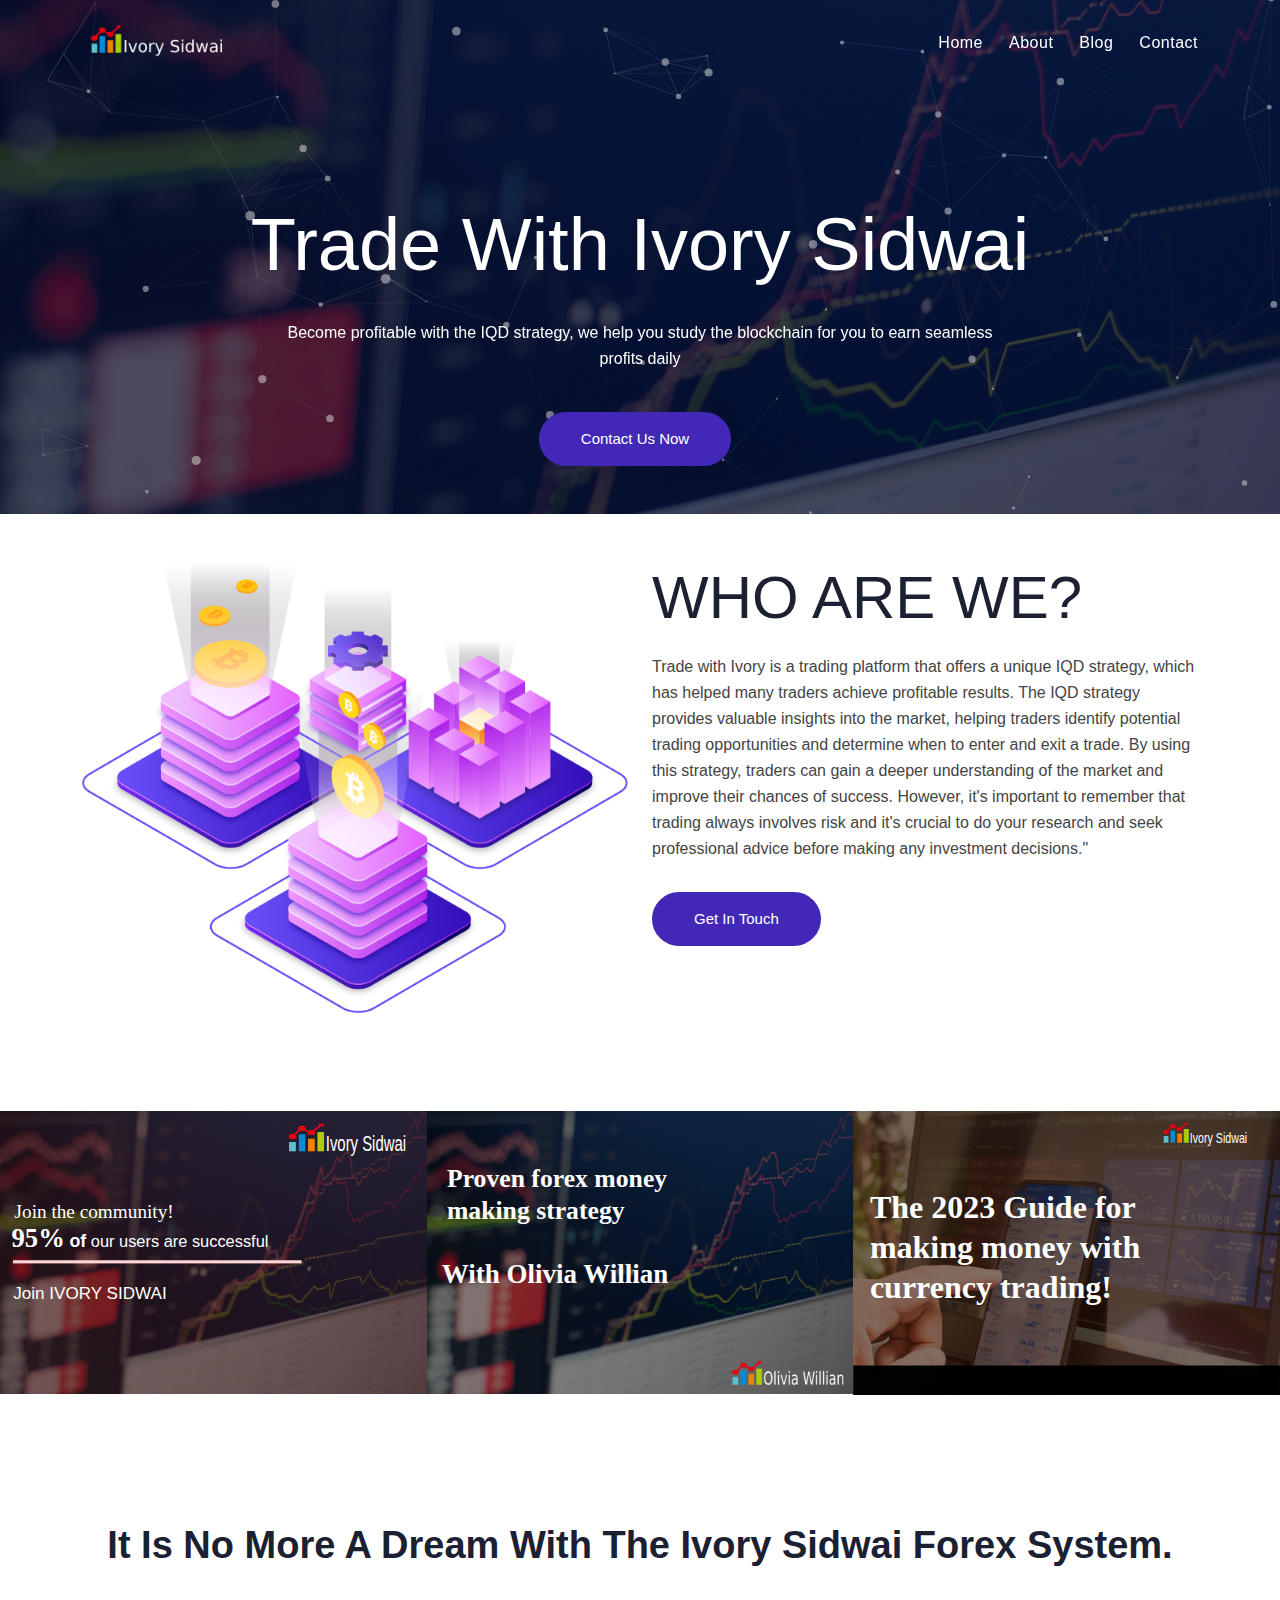
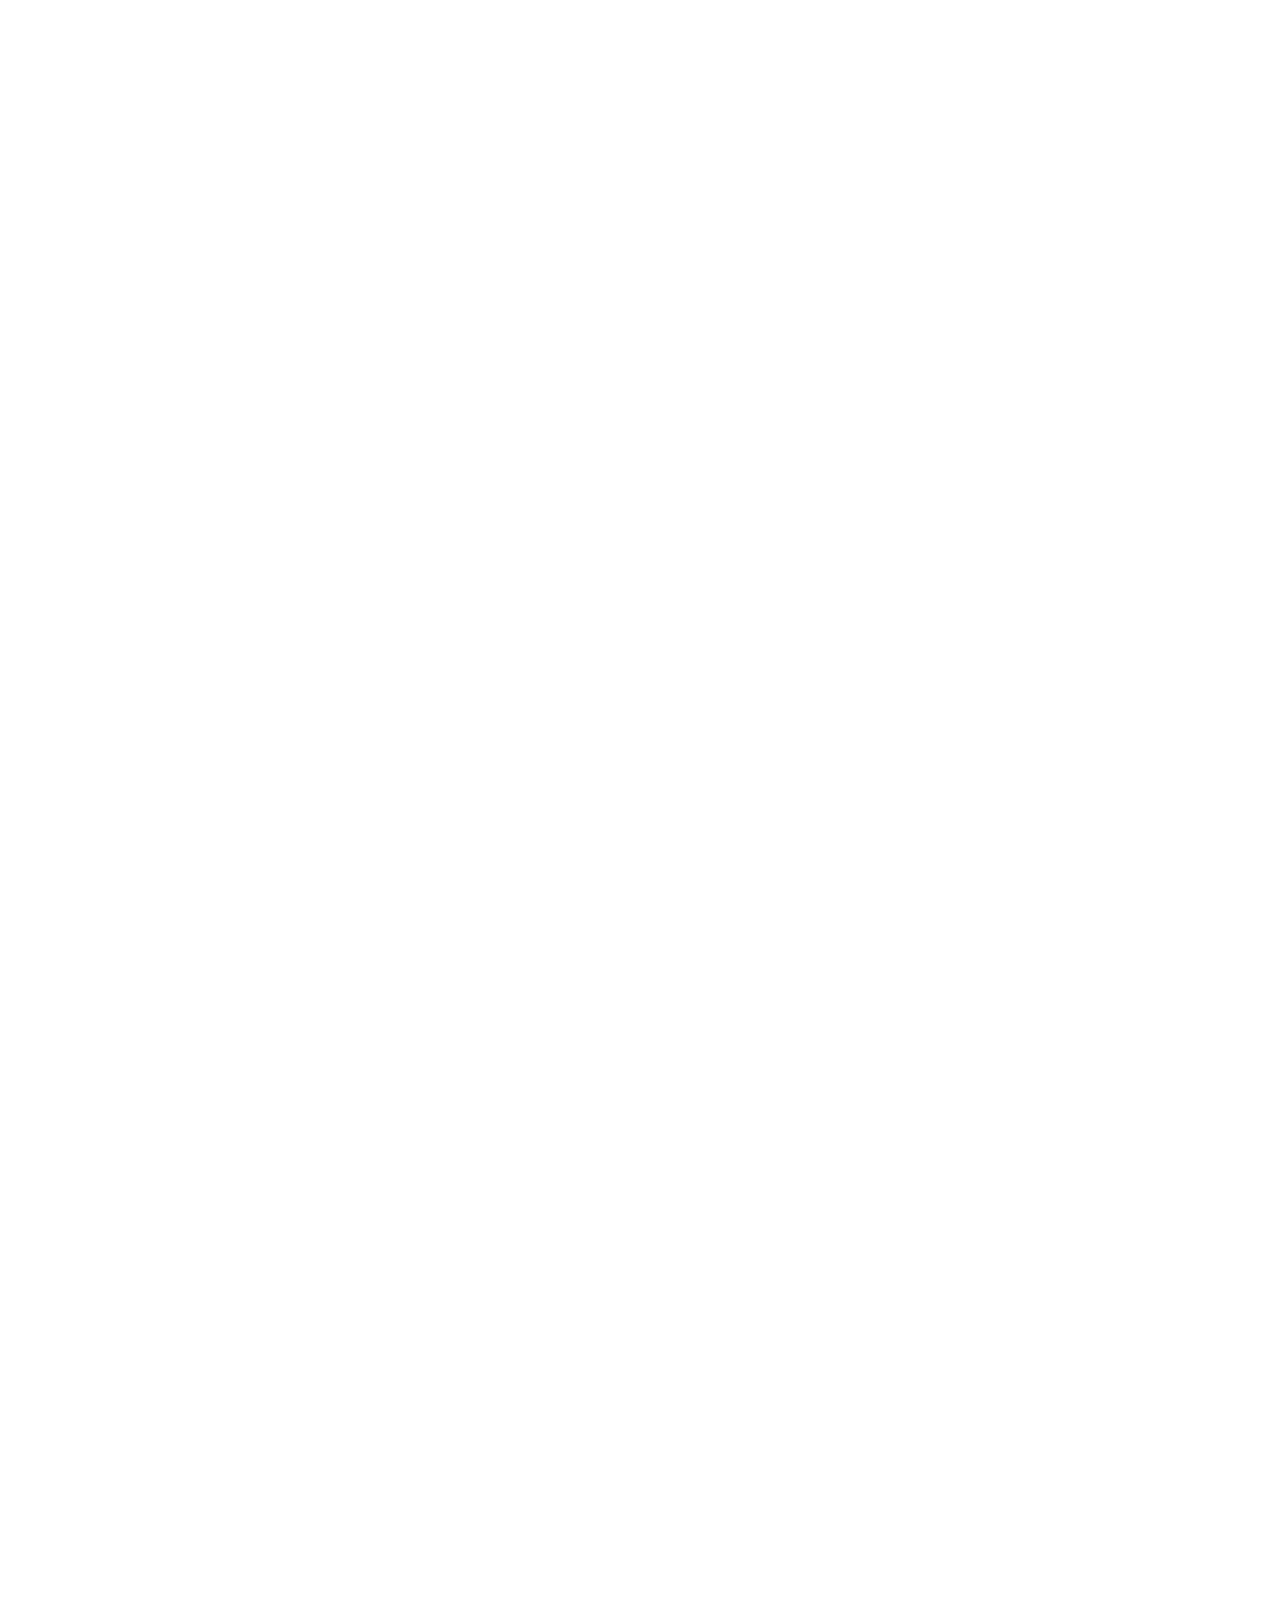
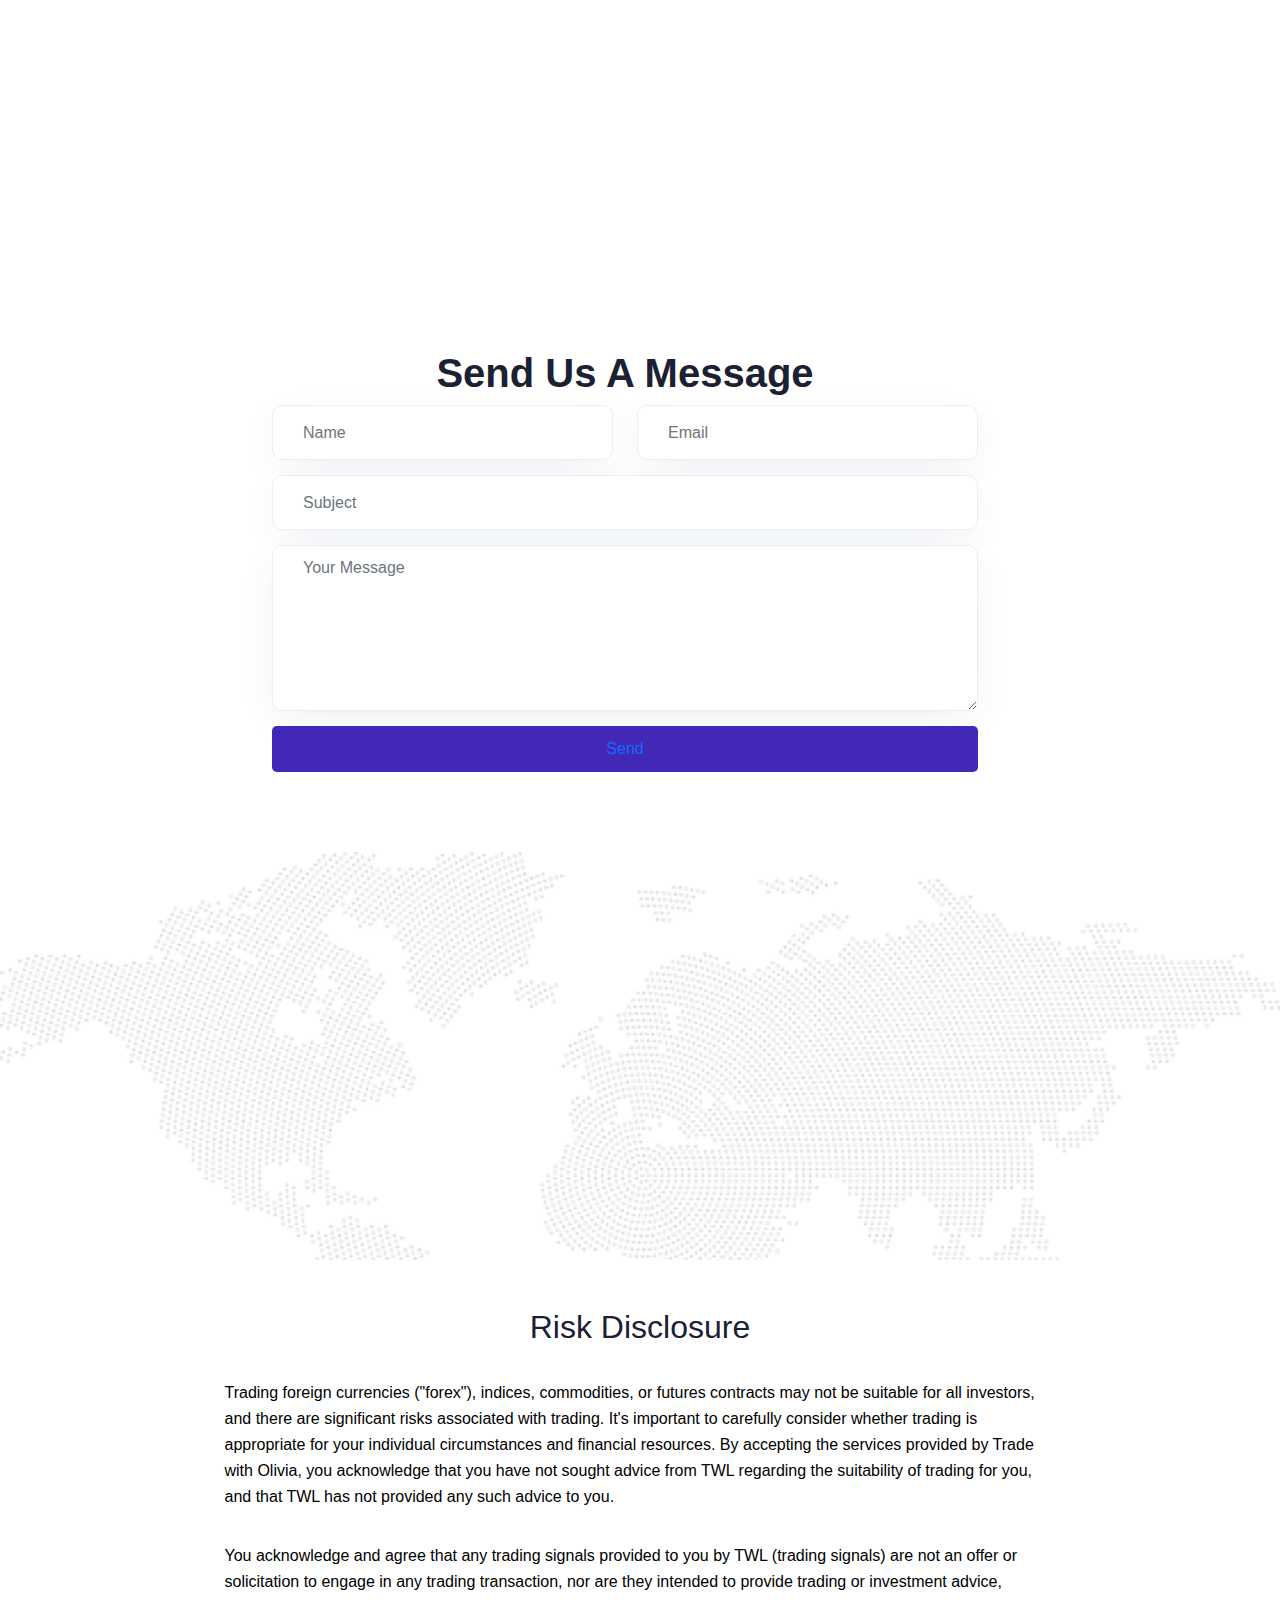
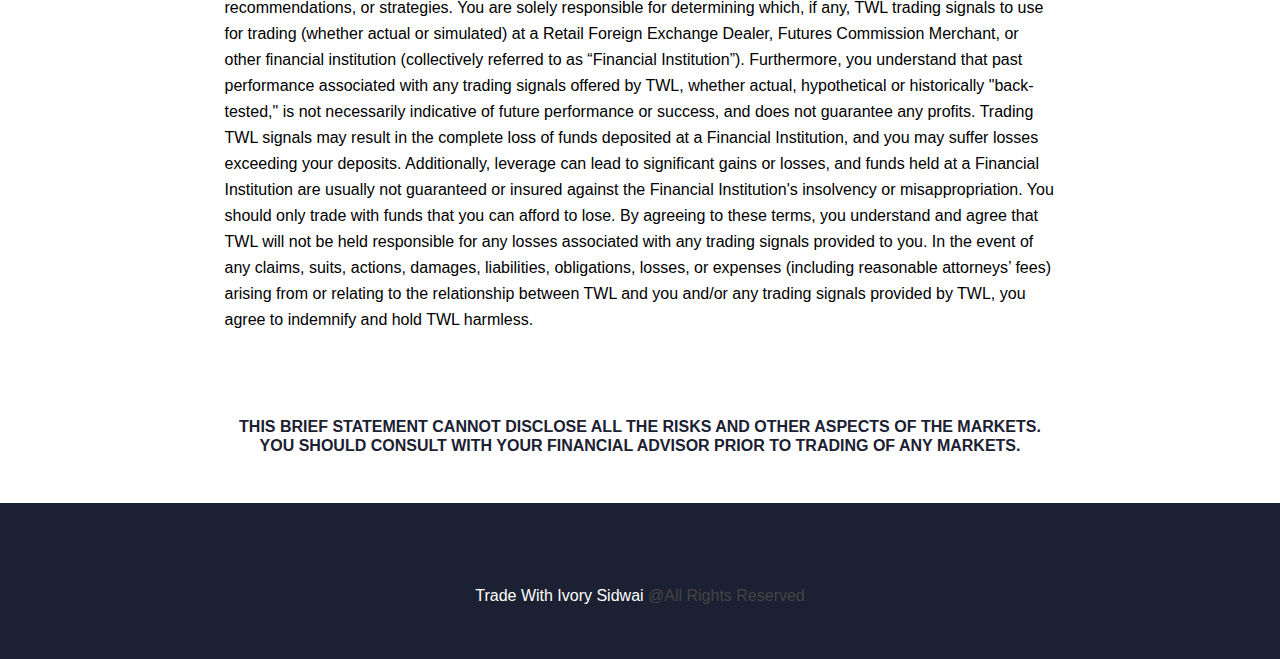
==== index.html @ 064e9b65 "Add existing project files to Git" ====
<!DOCTYPE html>
<html lang="en">
  <head>
    <!-- Meta -->
    <meta charset="utf-8" />
    <meta http-equiv="X-UA-Compatible" content="IE=edge" />
    <meta
      name="viewport"
      content="width=device-width, initial-scale=1, shrink-to-fit=no"
    />
    <meta name="description" content="Trade With Ivory Sidwai" />
    <meta
      name="keywords"
      content="Ivory Sidwai, forex, forex trading, bitcoin, bitcoin landing, blockchain, cryptocurrency"
    />
    <!-- SITE TITLE -->
    <title>
      Trade With Ivory Sidwai - Become profitable with the Ivory Sidwai strategy
    </title>
    <!-- Latest Bootstrap min CSS -->
    <link rel="stylesheet" href="assets/bootstrap/css/bootstrap.min.css" />
    <!-- Font Awesome CSS -->
    <link rel="stylesheet" href="assets/fonts/font-awesome.min.css" />
    <link rel="stylesheet" href="assets/fonts/themify-icons.css" />
    <link rel="stylesheet" href="assets/css/materialdesignicons-min.css" />
    <!-- animate CSS -->
    <link rel="stylesheet" href="assets/css/animate.css" />
    <!-- MAGNIFIC CSS -->
    <link rel="stylesheet" href="assets/css/magnific-popup.css" />
    <!-- Style CSS -->
    <link rel="stylesheet" href="assets/css/style-four.css" />
  </head>

  <body data-spy="scroll" data-offset="80">
    <!-- START NAVBAR -->
    <nav
      id="navbar"
      class="navbar navbar-expand-lg fixed-top navbar-custom navbar-light sticky"
    >
      <div class="container">
        <a class="navbar-brand" href="index.html"
          ><img src="assets/img/logo.png" alt=""
        /></a>
        <button
          class="navbar-toggler"
          type="button"
          data-bs-toggle="collapse"
          data-bs-target="#navbarCollapse"
          aria-controls="navbarCollapse"
          aria-expanded="false"
          aria-label="Toggle navigation"
        >
          <span class="mdi mdi-menu"></span></button
        ><!--end button-->
        <div class="collapse navbar-collapse" id="navbarCollapse">
          <ul id="navbar-navlist" class="navbar-nav ms-auto">
            <li class="nav-item">
              <a class="nav-link active" href="index.html">Home</a>
            </li>
            <li class="nav-item">
              <a class="nav-link" href="about.html">About</a>
            </li>
            <li class="nav-item">
              <a class="nav-link" href="blog.html">Blog</a>
            </li>
            <li class="nav-item">
              <a class="nav-link" href="contact.html">Contact</a>
            </li>
          </ul>
          <!--END NAVBAR NAV-->
        </div>
        <!--END COLLAPSE-->
      </div>
      <!-- END CONTAINER -->
    </nav>
    <!-- END NAVBAR -->

    <!-- START HOME -->
    <section
      id="home"
      class="home_bg"
      style="
        background-image: url(assets/img/5.jpg);
        background-size: cover;
        background-position: center center;
      "
    >
      <div id="particles-js"></div>
      <div class="container">
        <div class="row">
          <div class="col-lg-12 col-sm-12 col-xs-12 mb-5">
            <div class="hero-text">
              <h2>Trade With Ivory Sidwai</h2>
              <p>
                Become profitable with the IQD strategy, we help you study the
                blockchain for you to earn seamless profits daily
              </p>
              <div class="home_btn">
                <a href="mailto:Oliviawillian608@gmail.com" class="btn_one"
                  >Contact Us Now</a
                >
              </div>
            </div>
          </div>
          <!--- END COL -->
        </div>
        <!--- END ROW -->
      </div>
      <!--- END CONTAINER -->
    </section>
    <!-- END  HOME -->

    <!-- START WHO ARE WE? -->
    <section id="howitworks" class="howitworks_area mt-5">
      <div class="container">
        <div class="row">
          <div
            class="col-lg-6 col-sm-12 col-xs-12 wow fadeInLeft"
            data-wow-duration="1s"
            data-wow-delay="0.2s"
            data-wow-offset="0"
          >
            <div class="howitworks-img">
              <img
                src="assets/img/about1.png"
                class="img-fluid"
                alt="about-image"
              />
            </div>
          </div>
          <!--- END COL -->
          <div
            class="col-lg-6 col-sm-12 col-xs-12 wow fadeInRight"
            data-wow-duration="1s"
            data-wow-delay="0.2s"
            data-wow-offset="0"
          >
            <div class="howitworks-text">
              <h2>WHO ARE WE?</h2>
              <p>
                Trade with Ivory is a trading platform that offers a unique IQD
                strategy, which has helped many traders achieve profitable
                results. The IQD strategy provides valuable insights into the
                market, helping traders identify potential trading opportunities
                and determine when to enter and exit a trade. By using this
                strategy, traders can gain a deeper understanding of the market
                and improve their chances of success. However, it's important to
                remember that trading always involves risk and it's crucial to
                do your research and seek professional advice before making any
                investment decisions."
              </p>
            </div>
            <div class="about_btn">
              <a href="mailto:Oliviawillian608@gmail.com" class="btn_one"
                >Get in Touch</a
              >
            </div>
          </div>
          <!--- END COL -->
        </div>
        <!--- END ROW -->
      </div>
      <!--- END CONTAINER -->
    </section>
    <!-- END WHO ARE WE? -->

    <!-- IMAGE SECTION -->
    <div class="container-fluid">
      <div class="row my-5">
        <div class="col-md-4 p-0">
          <img src="assets/img/banner1.svg" class="img-fluid" />
        </div>
        <div class="col-md-4 p-0">
          <img src="assets/img/banner3.svg" class="img-fluid" />
        </div>
        <div class="col-md-4 p-0">
          <img src="assets/img/banner2.svg" class="img-fluid" />
        </div>
      </div>
    </div>
    <!-- END OF IMAGE SECTION -->

    <!-- START IT IS NO MORE A DREAM -->
    <section id="about" class="about_us section-padding">
      <div class="container">
        <div class="section-title text-center">
          <h2>It is no more a dream with the Ivory Sidwai forex system.</h2>
        </div>
        <div class="row text-center">
          <div
            class="col-lg-4 col-sm-4 col-xs-12 wow fadeInUp"
            data-wow-duration="1s"
            data-wow-delay="0.1s"
            data-wow-offset="0"
          >
            <div class="single_about">
              <img
                src="assets/img/icon/guarantee-certificate.png"
                alt="image"
              />
              <h3>
                IVORY SIDWAI TRADE EMPLOYS A STRICTLY PRICE ACTION STRATEGY.
              </h3>
              <p>
                utilizing price action analysis can help minimize the occurrence
                of false signals in trading. While price action is not entirely
                immune to false signals, it is still a more reliable approach
                compared to relying on other indicators that are essentially
                based on the underlying price data.
              </p>
            </div>
          </div>
          <!-- END COL -->
          <div
            class="col-lg-4 col-sm-4 col-xs-12 wow fadeInUp"
            data-wow-duration="1s"
            data-wow-delay="0.2s"
            data-wow-offset="0"
          >
            <div class="single_about">
              <img src="assets/img/icon/cash.png" alt="image" />
              <h3>
                EARN PROFITS ON-THE-GO WITH OVER 7000 PIPS GAINED MONTHLY.
              </h3>
              <p>
                The IQD strategy has been thoroughly tested and is widely
                trusted by traders. This makes it an ideal choice for new
                traders looking to make profits in real-time markets while
                simultaneously gaining a comprehensive understanding of how the
                strategy operates, thus ensuring that no time is wasted.
              </p>
            </div>
          </div>
          <!-- END COL -->
          <div
            class="col-lg-4 col-sm-4 col-xs-12 wow fadeInUp"
            data-wow-duration="1s"
            data-wow-delay="0.3s"
            data-wow-offset="0"
          >
            <div class="single_about">
              <img src="assets/img/icon/man.png" alt="image" />
              <h3>CONNECT WITH THE APPROPRIATE TEAM WITH RELEVANT INFO</h3>
              <p>
                Trading can be an enjoyable and emotionally rewarding experience
                that provides personal and financial fulfillment while also
                being stress-free. However, in order to achieve success in
                trading, it's important to adopt a trading strategy that is
                simple to execute, easy to follow, and consistently effective
                for you.
              </p>
            </div>
          </div>
          <!-- END COL -->
        </div>
        <!-- END ROW -->
      </div>
      <!-- END CONTAINER -->
    </section>
    <!-- END IT IS NO MORE A DREAM -->

    <!-- START A UNIQUE FOREX -->
    <section id="howitworks" class="howitworks_area mt-5">
      <div class="container">
        <div class="row">
          <div
            class="col-lg-6 col-sm-12 col-xs-12 wow fadeInLeft"
            data-wow-duration="1s"
            data-wow-delay="0.2s"
            data-wow-offset="0"
          >
            <div class="howitworks-img">
              <img src="assets/img/2.png" class="img-fluid" alt="about-image" />
            </div>
          </div>
          <!--- END COL -->
          <div
            class="col-lg-6 col-sm-12 col-xs-12 wow fadeInRight"
            data-wow-duration="1s"
            data-wow-delay="0.2s"
            data-wow-offset="0"
          >
            <div class="howitworks-text">
              <h2>A Unique and Effective Forex Trading Approach</h2>
              <p>
                If you have experienced failure in the currency market, it may
                be due to an inadequate understanding of the trading approach.
                There exists a novel Forex trading method that is remarkably
                more straightforward and efficient than what is currently
                available online. This approach requires a uniform initiation
                for all, regardless of prior expertise. Even seasoned traders
                may need to recalibrate their strategies due to the uniqueness
                of this approach, which is ultimately beneficial.
              </p>
            </div>
            <div class="about_btn">
              <a href="mailto:Oliviawillian608@gmail.com" class="btn_one"
                >Get in Touch</a
              >
            </div>
          </div>
          <!--- END COL -->
        </div>
        <!--- END ROW -->
      </div>
      <!--- END CONTAINER -->
    </section>
    <!-- END A UNIQUE TRADE -->

    <!-- START PROFITABLE ON THE GO -->
    <section class="market_area section-padding">
      <div class="container">
        <div class="row">
          <div
            class="col-lg-6 col-sm-12 col-xs-12 wow fadeInRight"
            data-wow-duration="1s"
            data-wow-delay="0.2s"
            data-wow-offset="0"
          >
            <div class="market-text">
              <h2>Become Profitable on the GO!</h2>
              <p>
                Many of us aspire to be a full-time trader, commanding multiple
                computer monitors, relying solely on our intelligence and
                instinct to make significant profits, and never answering to a
                boss. We dream of lucrative returns with minimal screen time and
                windfall profits.
              </p>
              <a href="#" class="btn_one">Start investing today</a>
            </div>
          </div>
          <!--- END COL -->
          <div
            class="col-lg-6 col-sm-12 col-xs-12 wow fadeInLeft"
            data-wow-duration="1s"
            data-wow-delay="0.2s"
            data-wow-offset="0"
          >
            <div class="market-img">
              <img
                src="assets/img/bt.png"
                class="img-fluid"
                alt="about-image"
              />
            </div>
          </div>
          <!--- END COL -->
        </div>
        <!--- END ROW -->
      </div>
      <!--- END CONTAINER -->
    </section>
    <!-- END PROFITABLE ON THE GO -->

    <!-- START CONTACT -->
    <section id="contact" class="contact_us section-padding">
      <div class="container">
        <div class="row">
          <div class="offset-lg-2 col-lg-8 col-sm-12 col-xs-12 text-center">
            <div class="contact">
              <h4>Send Us A Message</h4>
              <form class="form" name="enq" method="post">
                <div class="row">
                  <div class="form-group col-md-6">
                    <input
                      type="text"
                      name="name"
                      class="form-control"
                      placeholder="Name"
                      required="required"
                    />
                  </div>
                  <div class="form-group col-md-6">
                    <input
                      type="email"
                      name="email"
                      class="form-control"
                      placeholder="Email"
                      required="required"
                    />
                  </div>
                  <div class="form-group col-md-12">
                    <input
                      type="text"
                      name="subject"
                      class="form-control"
                      placeholder="Subject"
                      required="required"
                    />
                  </div>
                  <div class="form-group col-md-12">
                    <textarea
                      rows="6"
                      name="message"
                      class="form-control"
                      placeholder="Your Message"
                      required="required"
                    ></textarea>
                  </div>
                  <div class="col-md-12 text-center">
                    <button
                      type="submit"
                      value="Send message"
                      name="submit"
                      id="submitButton"
                      class="btn btn-lg contact_btn"
                      title="Submit Your Message!"
                    >
                      <a href="mailto:Oliviawillian608@gmail.com">Send</a>
                    </button>
                  </div>
                </div>
              </form>
            </div>
          </div>
          <!-- END COL  -->
        </div>
        <!-- END ROW -->
      </div>
      <!-- END CONTAINER -->
    </section>
    <!-- END CONTACT -->

    <!-- START COUNTER -->
    <section
      class="counter_area counter_feature section-padding"
      style="
        background-image: url(assets/img/bg/map-bg.png);
        background-size: cover;
      "
    >
      <div class="container">
        <div class="row text-center mx-auto d-flex justify-content-center">
          <div
            class="col-lg-12 col-sm-12 col-xs-12 wow fadeInUp"
            data-wow-duration="1s"
            data-wow-delay="0.1s"
            data-wow-offset="0"
          >
            <div class="project_title">
              <h2>
                We are trusted by over 5000+ clients. <br />
                Join them now and start trading with us.
              </h2>
            </div>
          </div>
          <!--- END COL -->
          <div
            class="col-lg-3 col-sm-6 col-xs-12 wow fadeInUp"
            data-wow-duration="1s"
            data-wow-delay="0.1s"
            data-wow-offset="0"
          >
            <div class="single-project">
              <h2 class="counter-num plus">326</h2>
              <h4>TRADERS JOINED</h4>
            </div>
          </div>
          <!--- END COL -->
          <div
            class="col-lg-3 col-sm-6 col-xs-12 wow fadeInUp"
            data-wow-duration="1s"
            data-wow-delay="0.2s"
            data-wow-offset="0"
          >
            <div class="single-project">
              <h2 class="counter-num plus">321</h2>
              <h4>24hr transactions</h4>
            </div>
          </div>
          <!-- END COL -->
          <div
            class="col-lg-3 col-sm-6 col-xs-12 wow fadeInUp"
            data-wow-duration="1s"
            data-wow-delay="0.3s"
            data-wow-offset="0"
          >
            <div class="single-project">
              <h2 class="counter-num dollar">18962</h2>
              <h4>largest transactions</h4>
            </div>
          </div>
          <!-- END COL -->
        </div>
        <!--- END ROW -->
      </div>
      <!--- END CONTAINER -->
    </section>
    <!-- END COUNTER -->

    <!-- START RISK DISCLOSURE -->
    <section style="background: white; color: black">
      <div class="container">
        <div class="row mt-5">
          <div class="col-9 mx-auto">
            <h2 class="text-center">Risk Disclosure</h2>
            <br />
            <p>
              Trading foreign currencies ("forex"), indices, commodities, or
              futures contracts may not be suitable for all investors, and there
              are significant risks associated with trading. It's important to
              carefully consider whether trading is appropriate for your
              individual circumstances and financial resources. By accepting the
              services provided by Trade with Olivia, you acknowledge that you
              have not sought advice from TWL regarding the suitability of
              trading for you, and that TWL has not provided any such advice to
              you.
            </p>
            <hr style="visibility: hidden" />
            <p>
              You acknowledge and agree that any trading signals provided to you
              by TWL (trading signals) are not an offer or solicitation to
              engage in any trading transaction, nor are they intended to
              provide trading or investment advice, recommendations, or
              strategies. You are solely responsible for determining which, if
              any, TWL trading signals to use for trading (whether actual or
              simulated) at a Retail Foreign Exchange Dealer, Futures Commission
              Merchant, or other financial institution (collectively referred to
              as “Financial Institution”). Furthermore, you understand that past
              performance associated with any trading signals offered by TWL,
              whether actual, hypothetical or historically "back-tested," is not
              necessarily indicative of future performance or success, and does
              not guarantee any profits. Trading TWL signals may result in the
              complete loss of funds deposited at a Financial Institution, and
              you may suffer losses exceeding your deposits. Additionally,
              leverage can lead to significant gains or losses, and funds held
              at a Financial Institution are usually not guaranteed or insured
              against the Financial Institution's insolvency or
              misappropriation. You should only trade with funds that you can
              afford to lose. By agreeing to these terms, you understand and
              agree that TWL will not be held responsible for any losses
              associated with any trading signals provided to you. In the event
              of any claims, suits, actions, damages, liabilities, obligations,
              losses, or expenses (including reasonable attorneys’ fees) arising
              from or relating to the relationship between TWL and you and/or
              any trading signals provided by TWL, you agree to indemnify and
              hold TWL harmless.
            </p>
            <hr style="visibility: hidden" />
            <hr style="visibility: hidden" />
            <hr style="visibility: hidden" />
            <hr style="visibility: hidden" />
            <h6 class="fw-bold mb-5 text-center">
              THIS BRIEF STATEMENT CANNOT DISCLOSE ALL THE RISKS AND OTHER
              ASPECTS OF THE MARKETS. YOU SHOULD CONSULT WITH YOUR FINANCIAL
              ADVISOR PRIOR TO TRADING OF ANY MARKETS.
            </h6>
          </div>
        </div>
        <!-- END ROW -->
      </div>
      <!-- END CONTAINER -->
    </section>
    <!-- END RISK DISCLOSURE -->

    <!-- START FOOTER -->
    <div class="footer" style="background: #1b2032">
      <div class="container">
        <div class="row">
          <div class="col-12 text-center">
            <p>
              <a href="#home" style="text-decoration: none; color: white"
                >Trade With Ivory Sidwai</a
              >
              @All Rights Reserved
            </p>
          </div>
        </div>
        <!--- END ROW -->
      </div>
      <!--- END CONTAINER -->
    </div>
    <!-- END FOOTER -->

    <!-- Latest jQuery -->
    <script src="assets/js/jquery-1.12.4.min.js"></script>
    <!-- Latest compiled and minified Bootstrap -->
    <script src="assets/bootstrap/js/bootstrap.min.js"></script>
    <!-- modernizer JS -->
    <script src="assets/js/modernizr-2.8.3.min.js"></script>
    <!-- owl-carousel min js  -->
    <script src="assets/owlcarousel/js/owl.carousel.min.js"></script>
    <!-- jquery counterup -->
    <script src="assets/js/jquery.counterup.min.js"></script>
    <script src="assets/js/countdown.js"></script>
    <!-- magnific-popup js -->
    <script src="assets/js/jquery.magnific-popup.min.js"></script>
    <!-- countTo js -->
    <script src="assets/js/jquery.inview.min.js"></script>
    <!-- particles -->
    <script src="assets/js/particles.min.js"></script>
    <script src="assets/js/app.js"></script>
    <!-- WOW - Reveal Animations When You Scroll -->
    <script src="assets/js/wow.min.js"></script>
    <!-- scrolltopcontrol js -->
    <script src="assets/js/scrolltopcontrol.js"></script>
    <!-- scripts js -->
    <script src="assets/js/scripts.js"></script>
  </body>
</html>
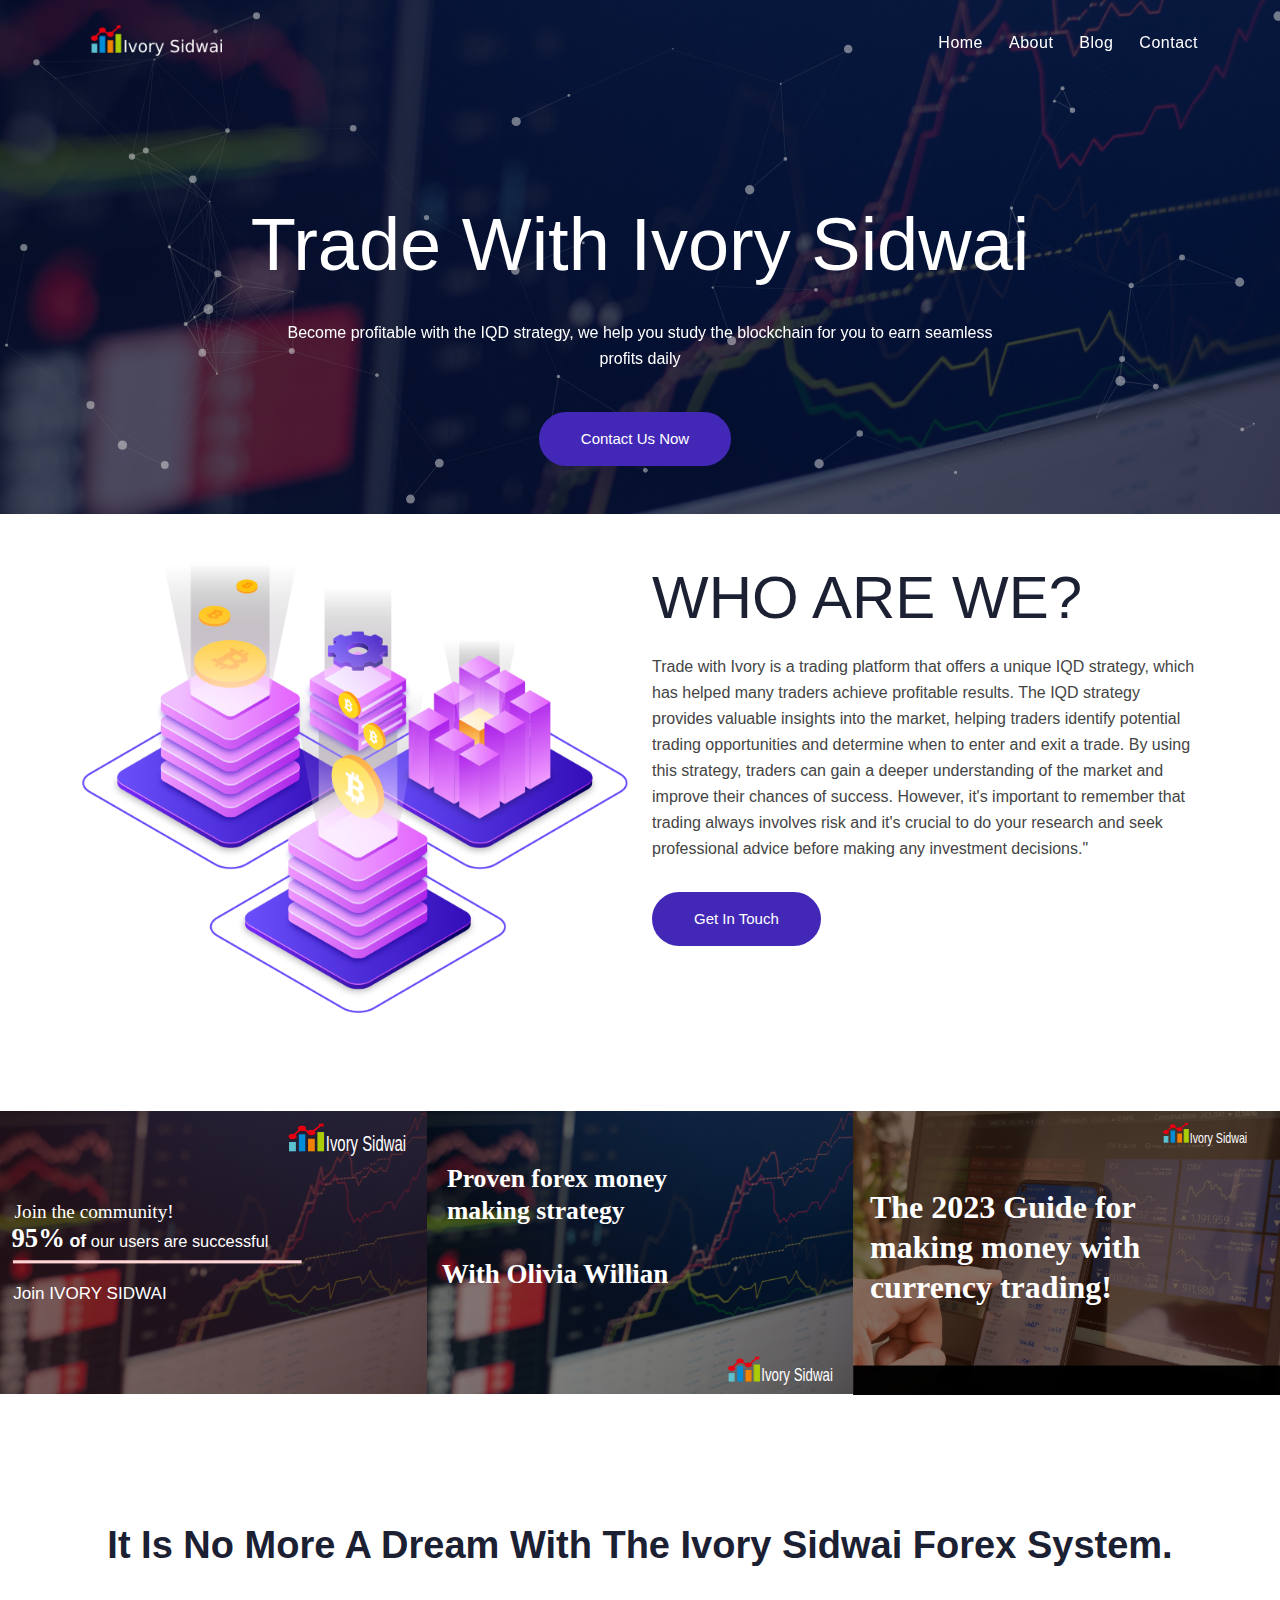
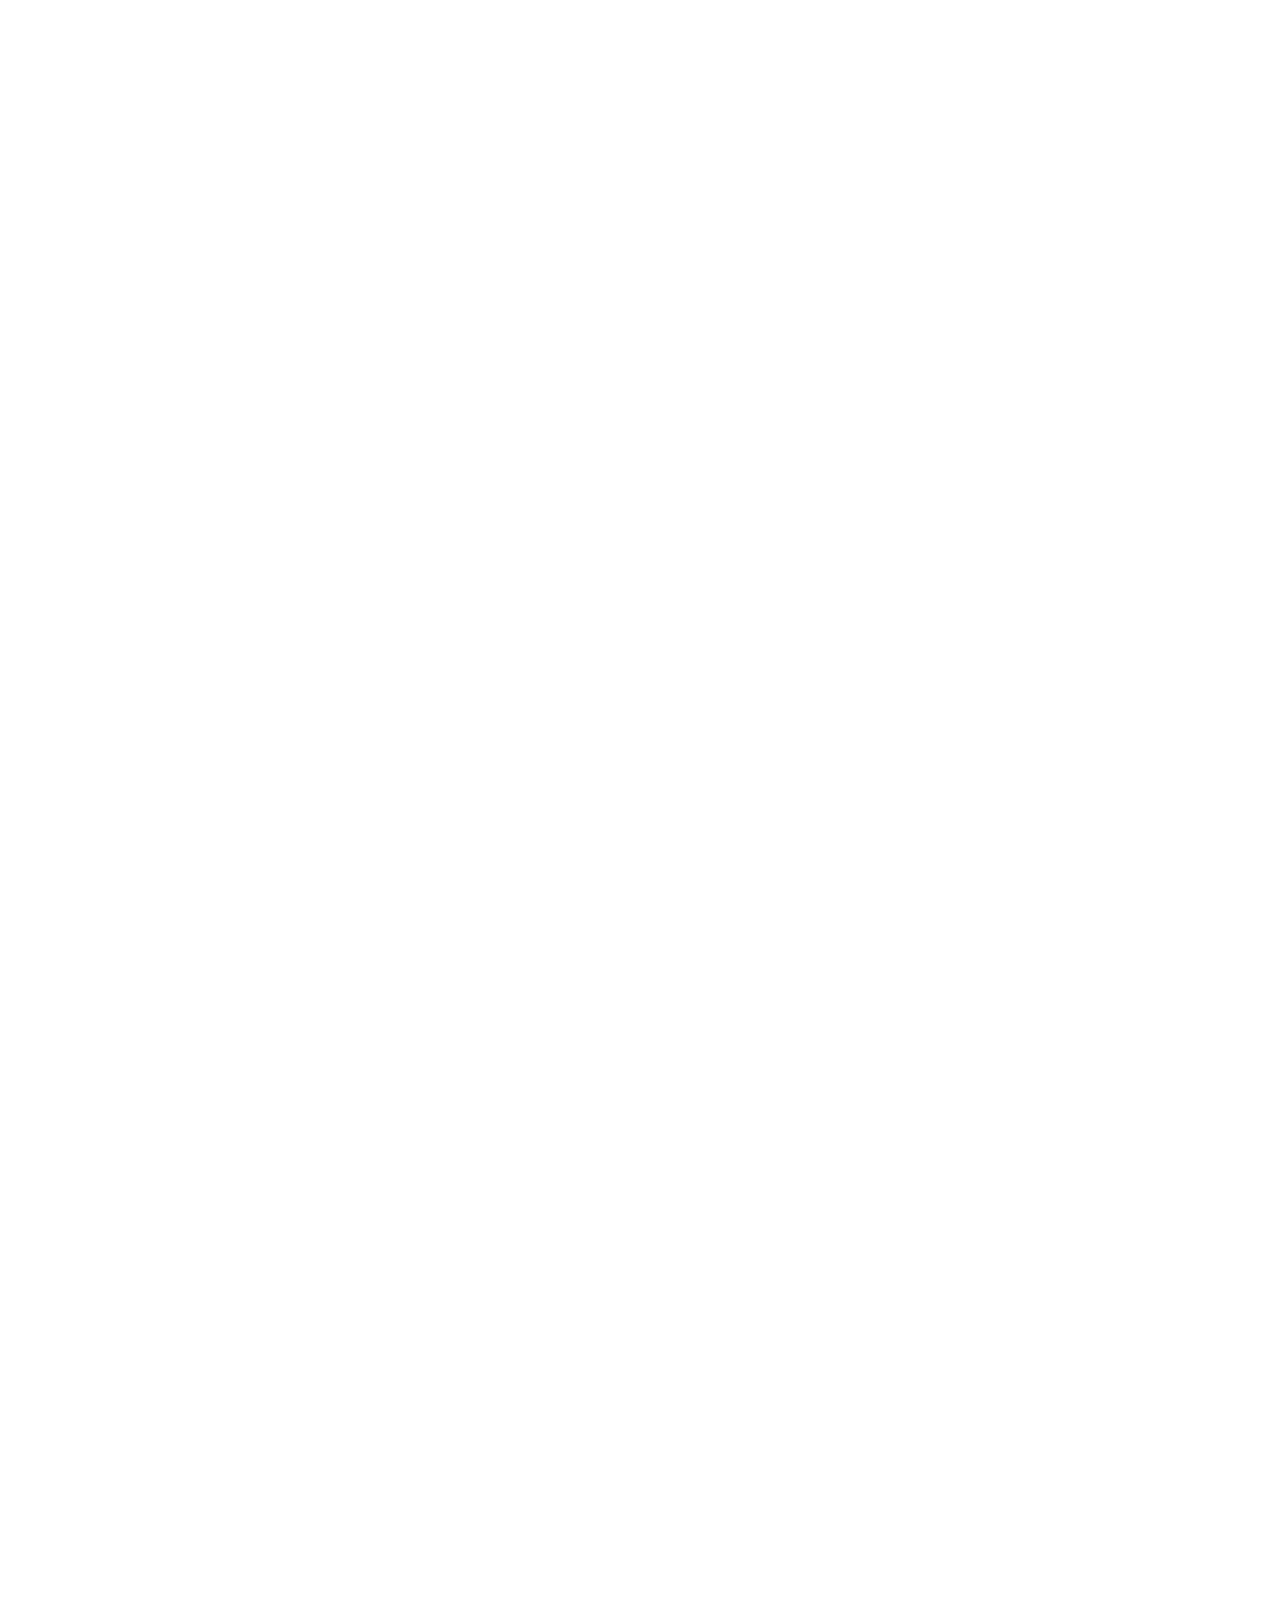
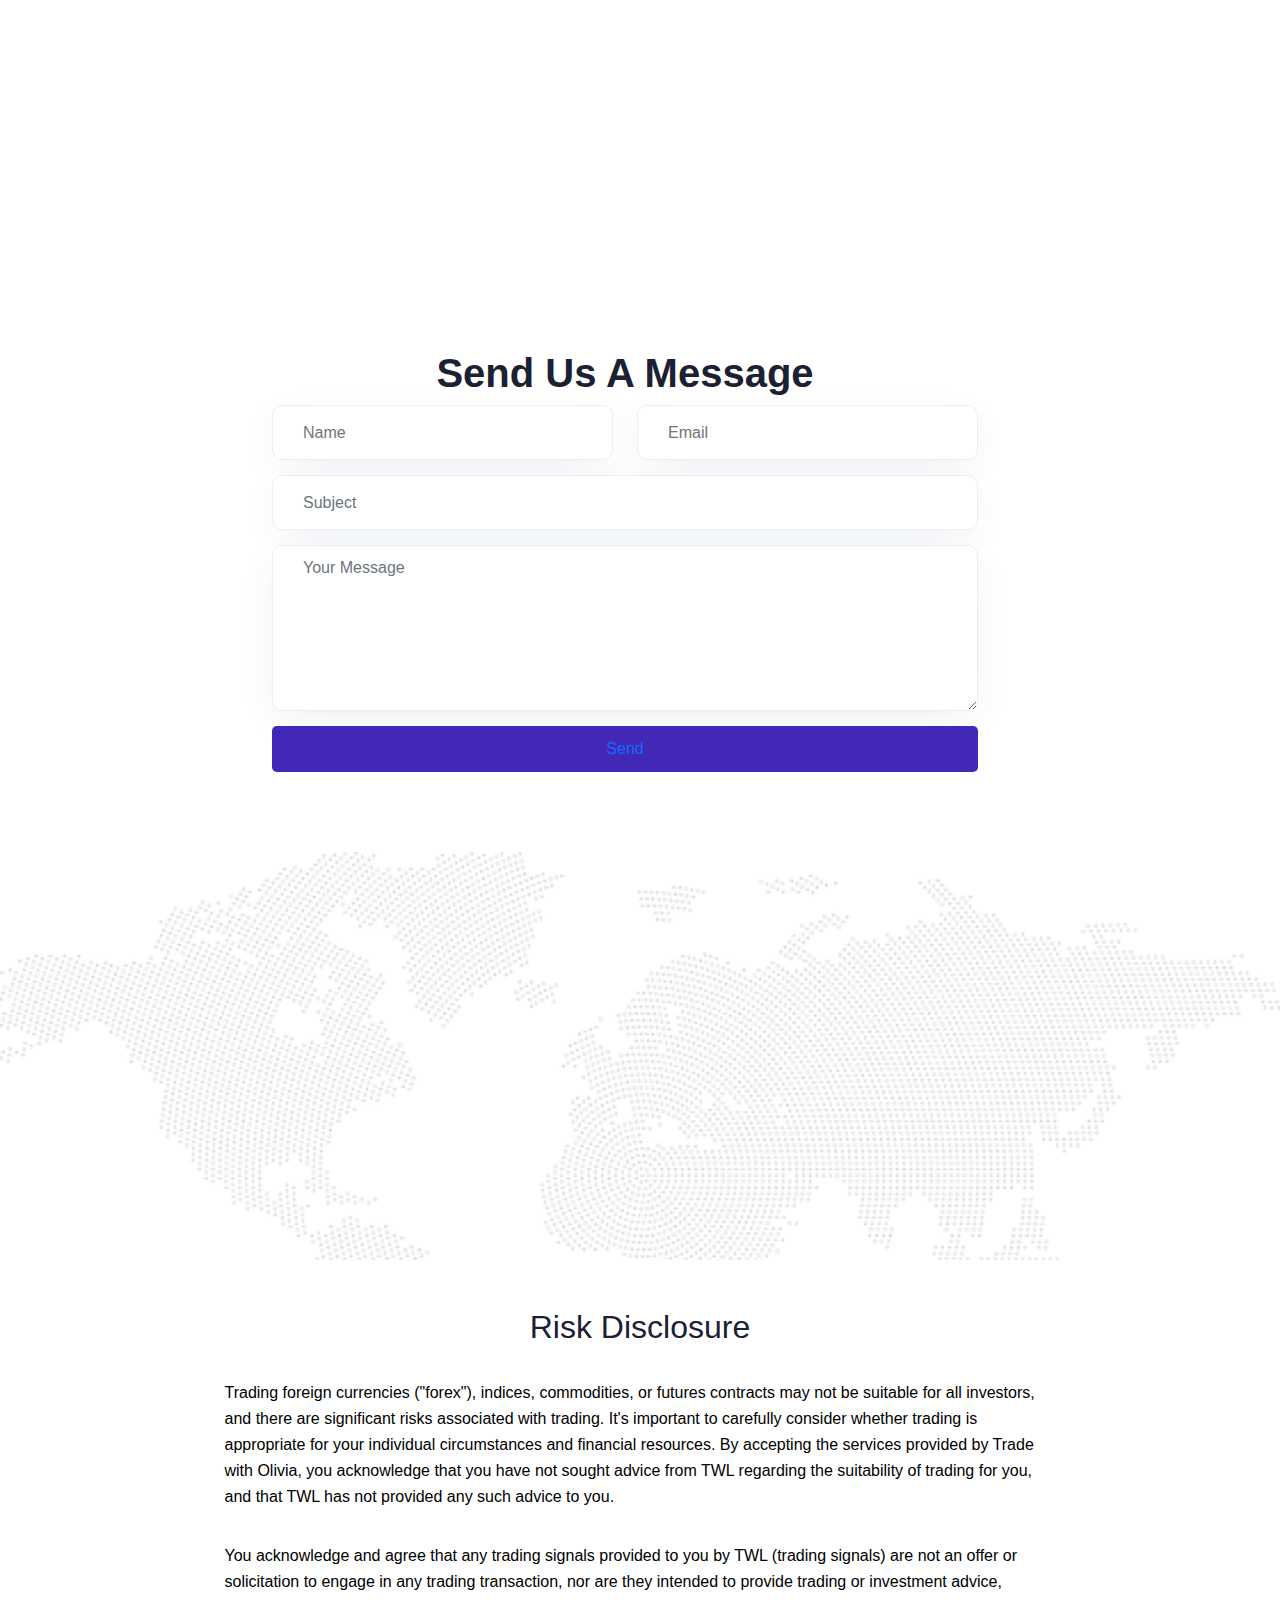
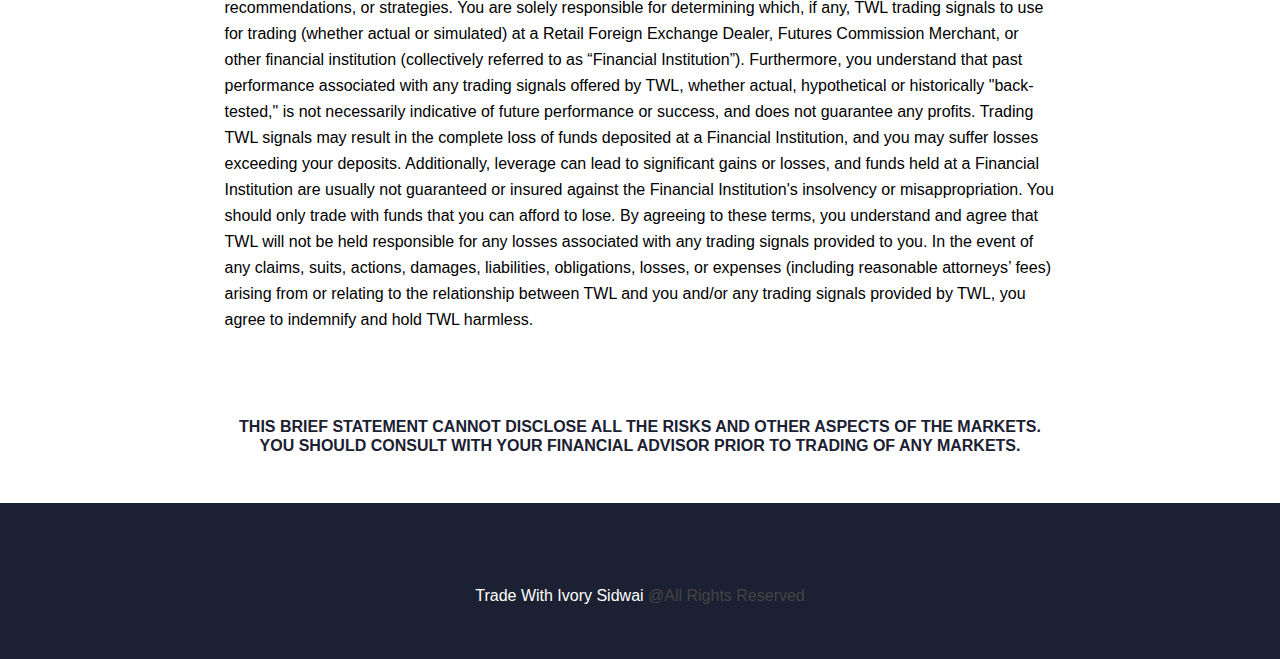
==== commit 6f085f54: "changed menubar" ====
--- a/index.html
+++ b/index.html
@@ -50,7 +50,7 @@
           aria-expanded="false"
           aria-label="Toggle navigation"
         >
-          <span class="mdi mdi-menu"></span></button
+          &#9776;</button
         ><!--end button-->
         <div class="collapse navbar-collapse" id="navbarCollapse">
           <ul id="navbar-navlist" class="navbar-nav ms-auto">
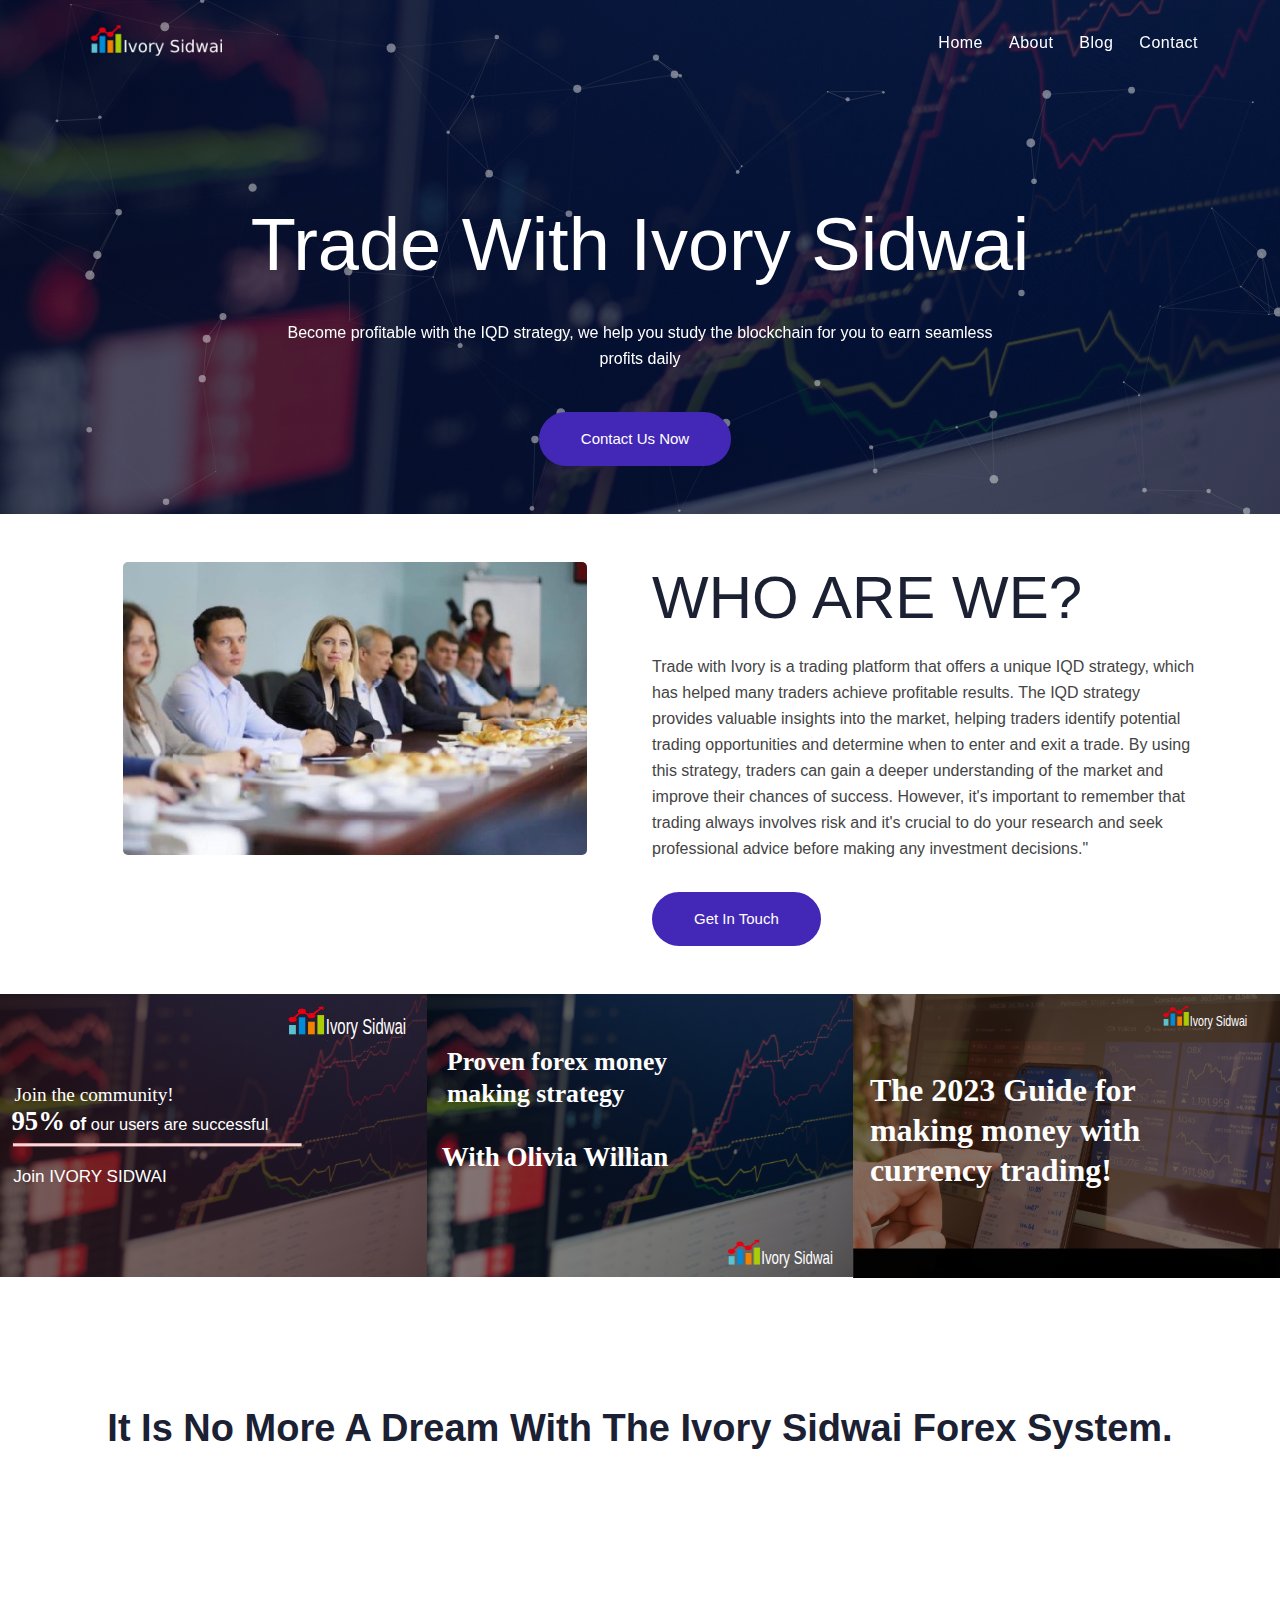
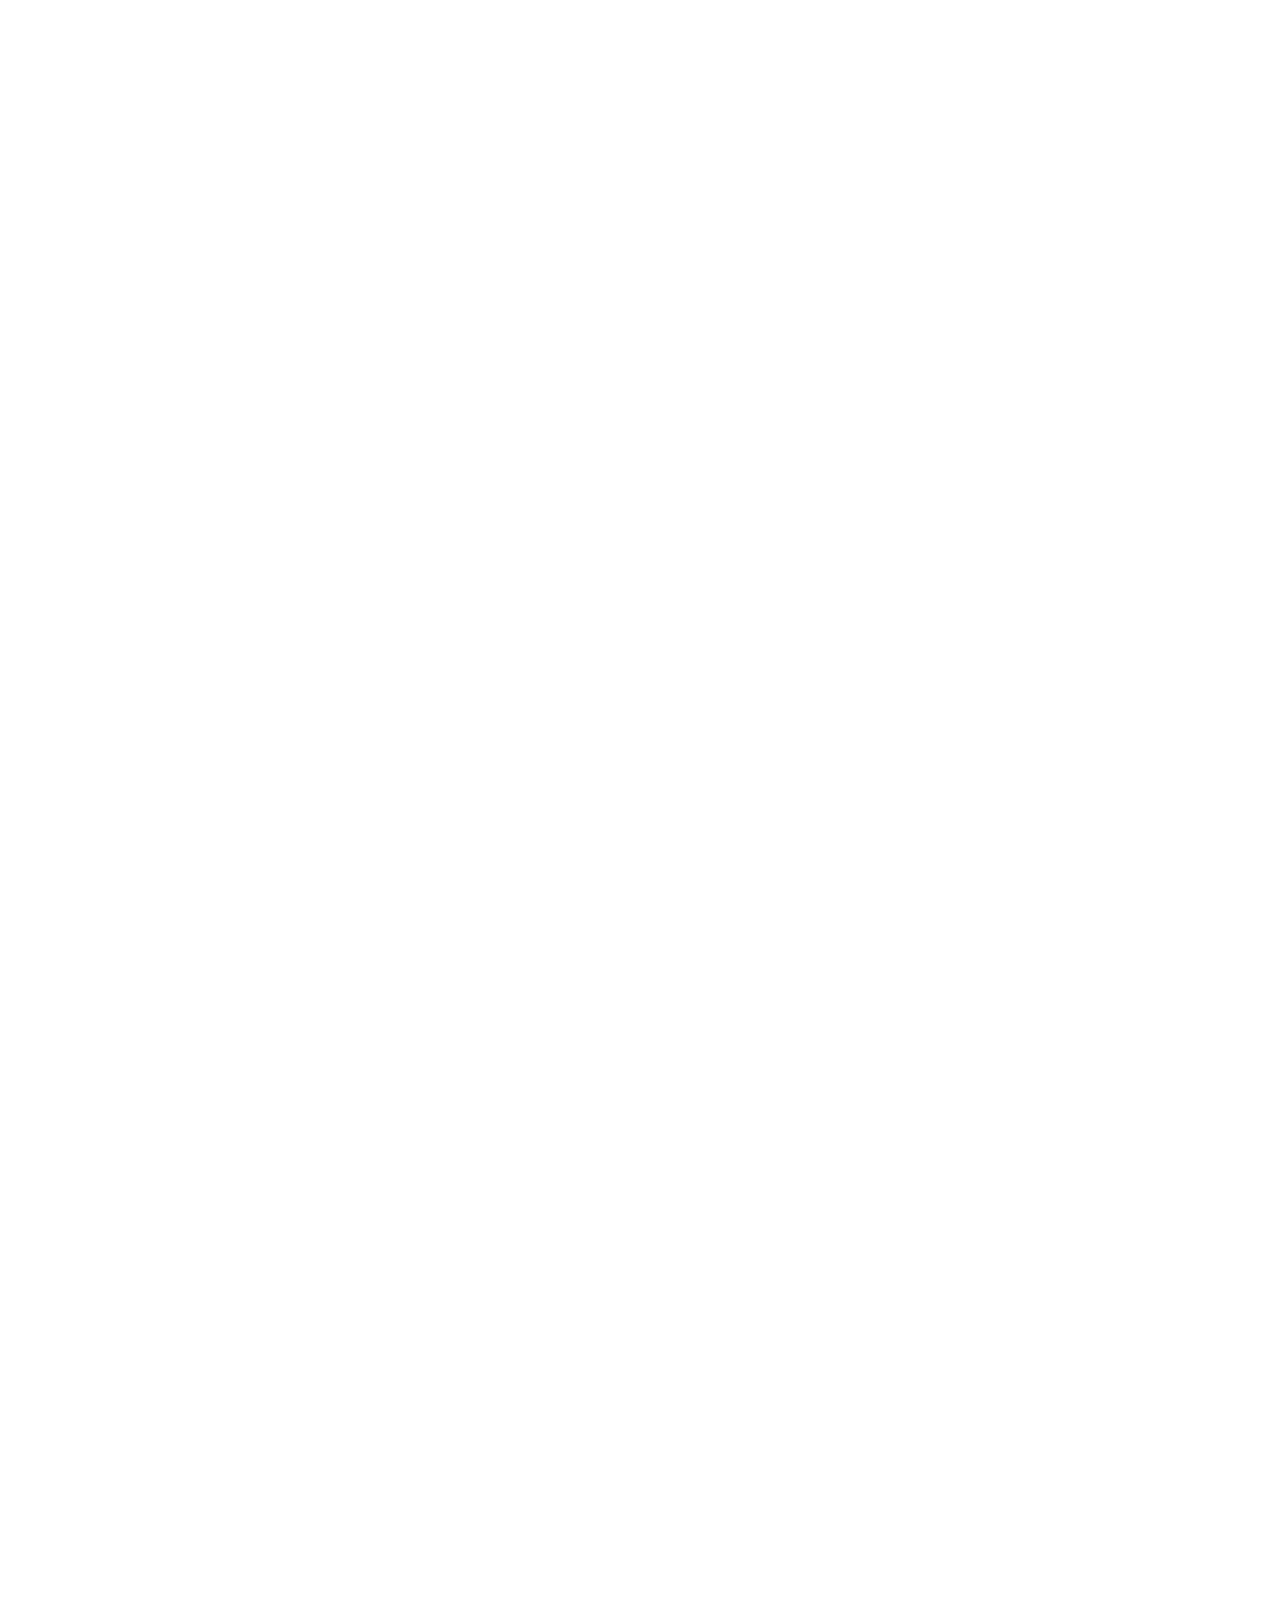
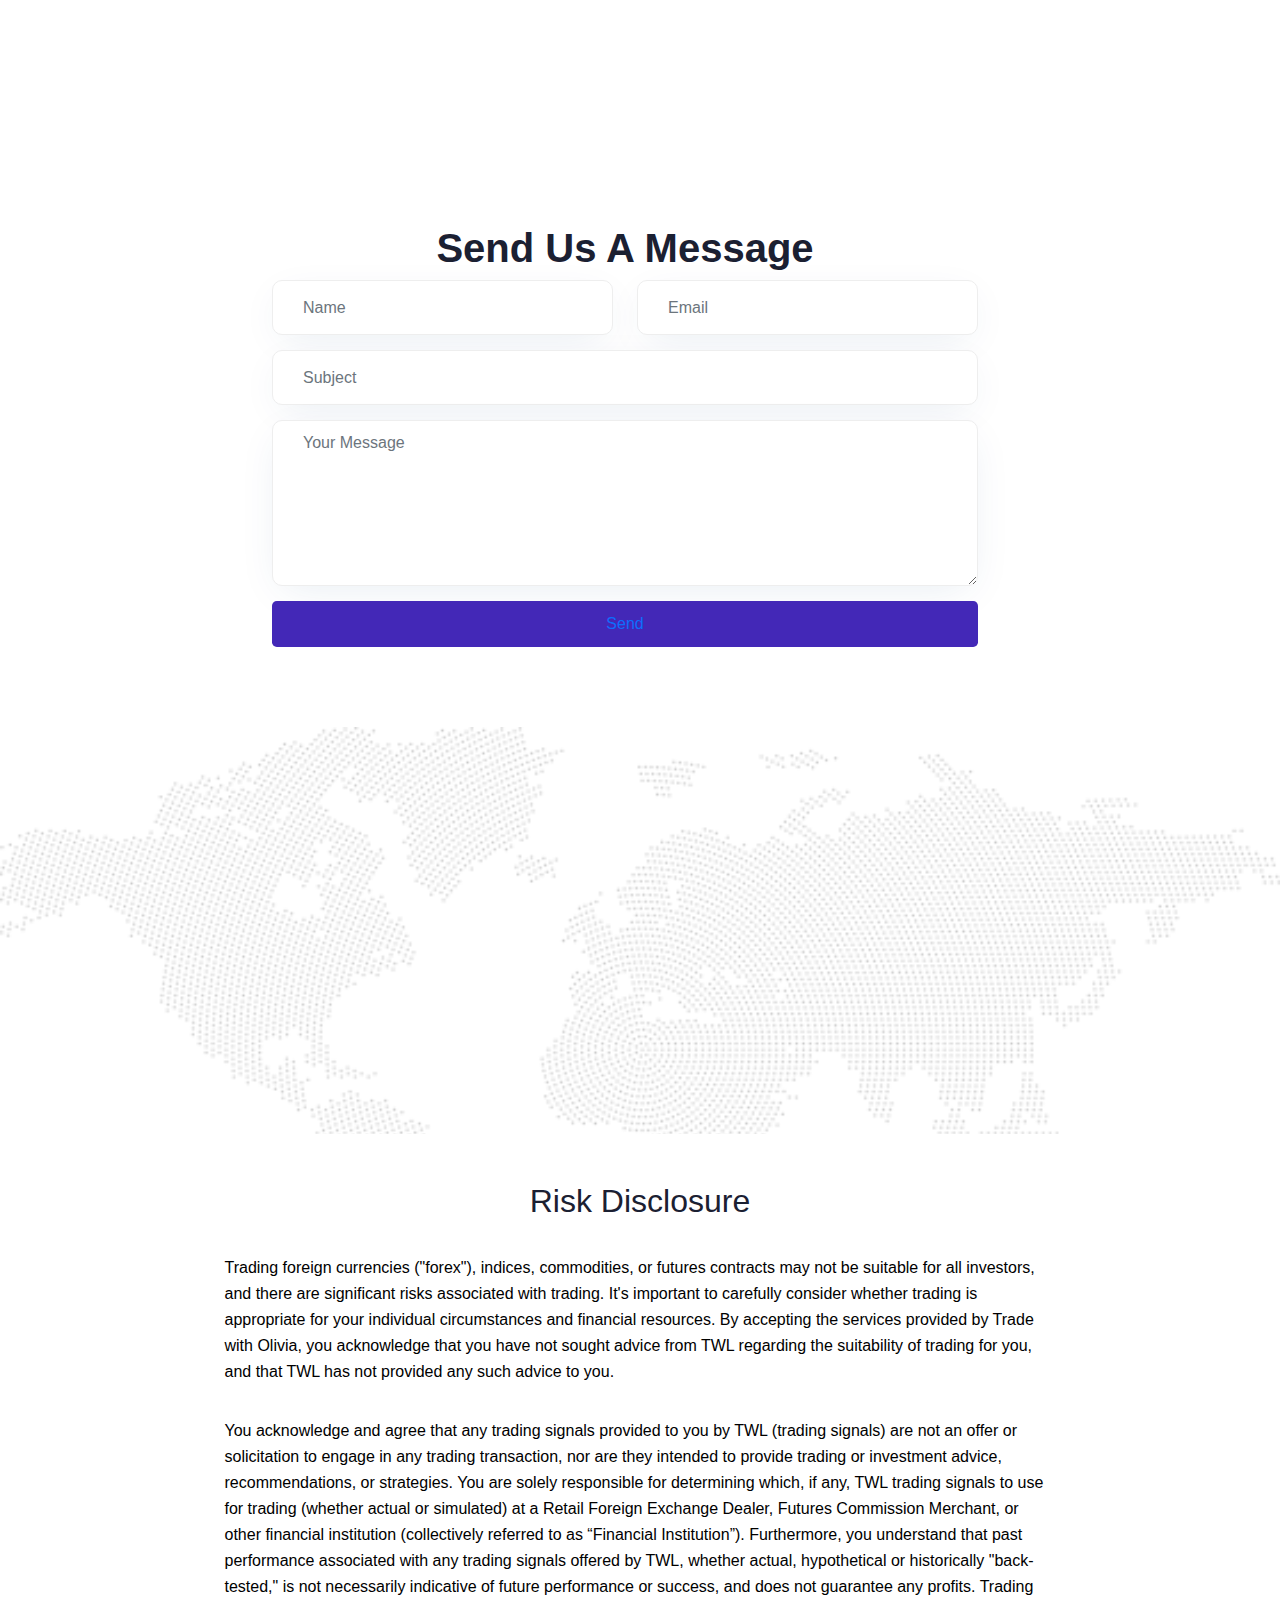
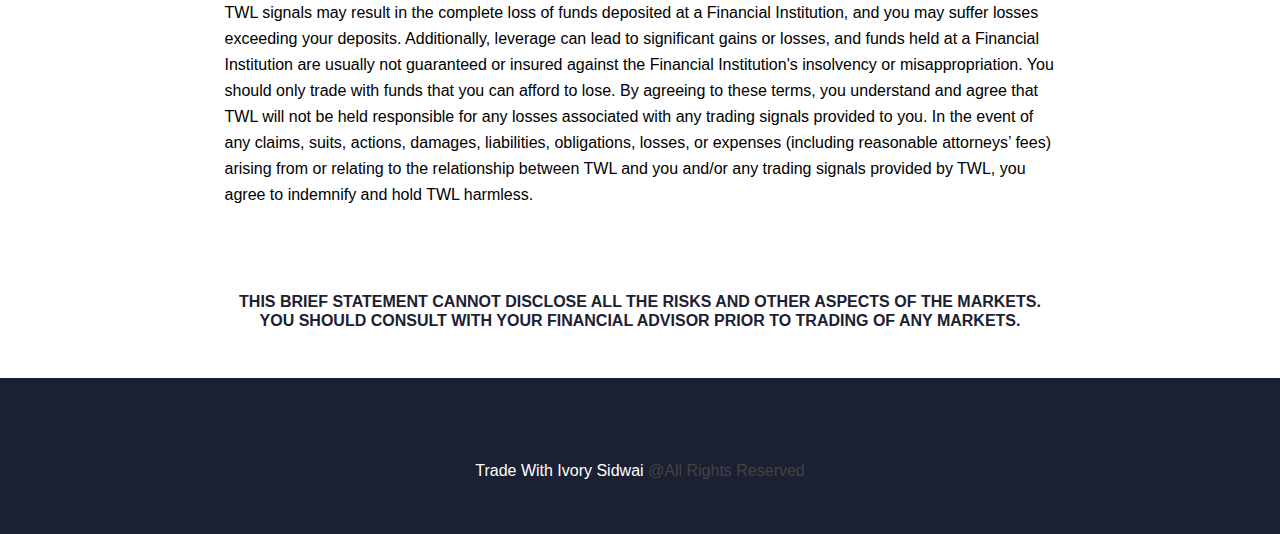
==== commit 476dc65d: "Change a few images" ====
--- a/index.html
+++ b/index.html
@@ -122,9 +122,10 @@
           >
             <div class="howitworks-img">
               <img
-                src="assets/img/about1.png"
+                src="assets/img/pic2.png"
                 class="img-fluid"
                 alt="about-image"
+                style="border-radius: 5px;"
               />
             </div>
           </div>
@@ -270,7 +271,10 @@
             data-wow-offset="0"
           >
             <div class="howitworks-img">
-              <img src="assets/img/2.png" class="img-fluid" alt="about-image" />
+              <img src="assets/img/pic1.png"
+                 class="img-fluid" alt="about-image" 
+                  style="border-radius: 5px;"
+              />
             </div>
           </div>
           <!--- END COL -->
@@ -338,9 +342,10 @@
           >
             <div class="market-img">
               <img
-                src="assets/img/bt.png"
+                src="assets/img/pic3.png"
                 class="img-fluid"
                 alt="about-image"
+                style="border-radius: 5px;"
               />
             </div>
           </div>
